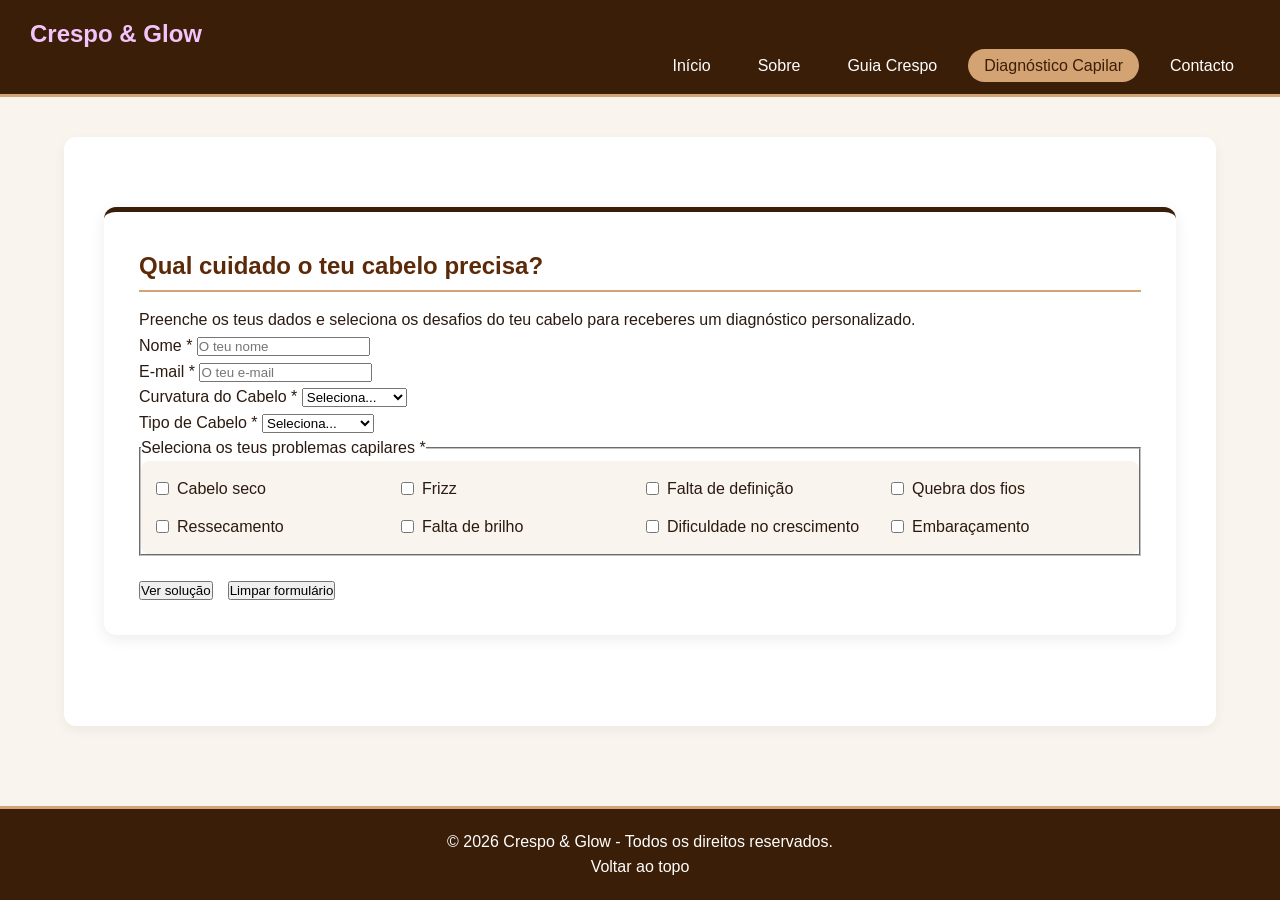
==== diagnostico-capilar.html @ a6e13885 "first commit" ====
<!DOCTYPE html>
<html lang="pt-BR">
<head>
    <meta charset="UTF-8">
    <meta name="viewport" content="width=device-width, initial-scale=1.0">
    <title>Diagnóstico Capilar - Crespo & Glow</title>
    <link rel="stylesheet" href="Style/afro.css">
</head>
<body>

    <header id="topo">
        <h1>Crespo & Glow</h1>
        <nav aria-label="Navegação Principal">
            <ul>
                <li><a href="index.html">Início</a></li>
                <li><a href="sobre_nos.html">Sobre</a></li>
                <li><a href="guia_crespo.html">Guia Crespo</a></li>
                <li><a href="diagnostico-capilar.html" class="ativo">Diagnóstico Capilar</a></li>
                <li><a href="fale_connosco.html">Contacto</a></li>
            </ul>
        </nav>
    </header>

    <main>
        <section id="diagnostico-capilar" class="form-container">
            <h2>Qual cuidado o teu cabelo precisa?</h2>
            <p>Preenche os teus dados e seleciona os desafios do teu cabelo para receberes um diagnóstico personalizado.</p>

            <form id="formCabelo" onsubmit="gerarDiagnostico(event)">
                <div class="form-grupo">
                    <label for="nome">Nome *</label>
                    <input type="text" id="nome" required placeholder="O teu nome">
                </div>

                <div class="form-grupo">
                    <label for="email">E-mail *</label>
                    <input type="email" id="email" required placeholder="O teu e-mail">
                </div>

                <div class="form-grupo-inline">
                    <div>
                        <label for="curvatura">Curvatura do Cabelo *</label>
                        <select id="curvatura" required>
                            <option value="">Seleciona...</option>
                            <option value="4A">4A</option>
                            <option value="4B">4B</option>
                            <option value="4C">4C</option>
                            <option value="4A & 4B">4A & 4B</option>
                            <option value="4B & 4C">4B & 4C</option>
                            <option value="4A & 4B & 4C">4A & 4B & 4C</option>
                        </select>
                    </div>
                    <div>
                        <label for="tipo">Tipo de Cabelo *</label>
                        <select id="tipo" required>
                            <option value="">Seleciona...</option>
                            <option value="Natural">Natural</option>
                            <option value="Com coloração">Com coloração</option>
                            <option value="Com química">Com química</option>
                        </select>
                    </div>
                </div>

                <fieldset class="problemas-container">
                    <legend>Seleciona os teus problemas capilares *</legend>
                    <p class="aviso-checkbox" id="avisoCheckbox" style="display: none; color: red;">Por favor, seleciona pelo menos uma opção.</p>
                    
                    <div class="grid-checkboxes">
                        <label><input type="checkbox" name="problemas" value="seco"> Cabelo seco</label>
                        <label><input type="checkbox" name="problemas" value="frizz"> Frizz</label>
                        <label><input type="checkbox" name="problemas" value="definicao"> Falta de definição</label>
                        <label><input type="checkbox" name="problemas" value="quebra"> Quebra dos fios</label>
                        <label><input type="checkbox" name="problemas" value="ressecamento"> Ressecamento</label>
                        <label><input type="checkbox" name="problemas" value="brilho"> Falta de brilho</label>
                        <label><input type="checkbox" name="problemas" value="crescimento"> Dificuldade no crescimento</label>
                        <label><input type="checkbox" name="problemas" value="embaracamento"> Embaraçamento</label>
                    </div>
                </fieldset>

                <div class="botoes-form">
                    <button type="submit" class="btn-submit">Ver solução</button>
                    <button type="reset" class="btn-reset" onclick="limparResultado()">Limpar formulário</button>
                </div>
            </form>

            <div id="resultadoDiagnostico" class="resultado-box" style="display: none; margin-top: 20px;"></div>
        </section>
    </main>

    <footer style="text-align: center; padding: 20px; margin-top: 40px; background-color: #3b1e08; color: #fff;">
        <p>&copy; 2026 Crespo & Glow - Todos os direitos reservados.</p>
        <p><a href="#topo" style="color: #fff; text-decoration: none;">Voltar ao topo </a></p>
    </footer>

    <script>
        const recomendacoes = {
            seco: "Recomendar uma rotina de hidratação regular, utilizando produtos adequados para cabelos crespos e mantendo uma boa rotina de cuidados.",
            frizz: "Recomendar técnicas de finalização e produtos que ajudem a manter a hidratação e a definição dos fios.",
            definicao: "Recomendar técnicas de finalização, como fitagem, e produtos adequados à curvatura do cabelo.",
            quebra: "Recomendar cuidados mais suaves, evitar manipulação excessiva e manter o cabelo hidratado e protegido.",
            ressecamento: "Recomendar hidratação e nutrição regulares, além de evitar práticas que retirem excessivamente a hidratação dos fios.",
            brilho: "Recomendar uma rotina equilibrada de hidratação e nutrição e cuidados que ajudem a manter os fios saudáveis.",
            crescimento: "Explicar que o crescimento depende de vários fatores e recomendar cuidados para reduzir a quebra e manter o couro cabeludo e os fios bem cuidados.",
            embaracamento: "Recomendar desembaraçar suavemente, de preferência com o cabelo húmido e com um produto que facilite o processo."
        };

        function gerarDiagnostico(event) {
            event.preventDefault();

            const nome = document.getElementById('nome').value;
            const curvatura = document.getElementById('curvatura').value;
            const tipo = document.getElementById('tipo').value;
            const checkboxes = document.querySelectorAll('input[name="problemas"]:checked');
            const avisoCheckbox = document.getElementById('avisoCheckbox');
            const resultadoBox = document.getElementById('resultadoDiagnostico');

            if (checkboxes.length === 0) {
                avisoCheckbox.style.display = 'block';
                return;
            } else {
                avisoCheckbox.style.display = 'none';
            }

            let html = `<h3>Diagnóstico Capilar para ${nome}</h3>`;
            html += `<p><strong>Perfil:</strong> Curvatura ${curvatura} | Tipo: ${tipo}</p><hr style="margin: 15px 0; border-color: #d4a373;">`;
            html += `<h4>Recomendações Personalizadas:</h4>`;

            checkboxes.forEach(cb => {
                const chave = cb.value;
                const textoProblema = cb.parentElement.textContent.trim();
                if (recomendacoes[chave]) {
                    html += `
                        <div style="margin-bottom: 12px; padding-bottom: 8px; border-bottom: 1px dashed #d4a373;">
                            <p><strong>• ${textoProblema}:</strong> ${recomendacoes[chave]}</p>
                        </div>
                    `;
                }
            });

            resultadoBox.innerHTML = html;
            resultadoBox.style.display = 'block';
            resultadoBox.scrollIntoView({ behavior: 'smooth' });
        }

        function limparResultado() {
            const resultadoBox = document.getElementById('resultadoDiagnostico');
            const avisoCheckbox = document.getElementById('avisoCheckbox');
            resultadoBox.style.display = 'none';
            resultadoBox.innerHTML = '';
            avisoCheckbox.style.display = 'none';
        }
    </script>

</body>
</html>
---- Style/afro.css ----
/* ==========================================================================
   1. RESET E TIPOGRAFIA GERAL
   ========================================================================== */
* {
    margin: 0;
    padding: 0;
    box-sizing: border-box;
    font-family: 'Segoe UI', Tahoma, Geneva, Verdana, sans-serif;
}

html {
    scroll-behavior: smooth;
}

body {
    background-color: #faf4ee;
    color: #2b1a10;
    line-height: 1.6;

    /* --- REGRA PARA FIXAR O RODAPÉ SEMPRE NA BASE DO ECRÃ --- */
    display: flex;
    flex-direction: column;
    min-height: 100vh; /* Ocupa 100% da altura visível da janela */
}

/* ==========================================================================
   4. ESTRUTURA E CONTEÚDO PRINCIPAL (MAIN & TÍTULOS)
   ========================================================================== */
main {
    max-width: 1300px;
    width: 90%;
    margin: 40px auto;
    padding: 40px;
    background: #ffffff;
    border-radius: 12px;
    box-shadow: 0 4px 12px rgba(0,0,0,0.05);

    /* --- EXPANDE O CONTEÚDO PRINCIPAL PARA EMPURRAR O FOOTER --- */
    flex: 1; 
}

/* ==========================================================================
   2. CABEÇALHO E MENU DE NAVEGAÇÃO SUPERIOR (FIXO NO TOPO)
   --------------------------------------------------------------------------
   Controla a barra superior. O position: sticky faz o menu acompanhar a rolagem.
   ========================================================================== */
header {
    background-color: #3b1e08;
    padding: 15px 30px;
    display: flex;
    justify-content: space-between;
    align-items: center;
    flex-wrap: wrap;
    border-bottom: 3px solid #d4a373;

    /* --- PROPRIEDADES PARA FIXAR O MENU NO TOPO --- */
    position: sticky; /* Faz o elemento colar quando chega ao topo */
    top: 0;           /* Define que vai colar exatamente na margem superior */
    z-index: 1000;    /* Garante que o menu fique por cima das imagens e vídeos */
}

header h1 {
    color: #f3c4fb;
    font-size: 1.5rem;
}

/* Lista de Links do Menu */
nav ul {
    list-style-type: none;
    display: flex;
    gap: 15px;
}

/* Estilo dos Links individuais do Menu */
nav ul li a {
    color: #ffffff;
    text-decoration: none;
    padding: 8px 16px;
    border-radius: 20px;
    transition: all 0.3s ease;
}

/* Efeito ao passar o rato ou na página ativa */
nav ul li a:hover,
nav ul li a.ativo {
    background-color: #d4a373;
    color: #3b1e08;
}

/* ==========================================================================
   3. SECÇÃO PRINCIPAL (HERO SECTION / BANNER)
   --------------------------------------------------------------------------
   Estilos da área de destaque inicial com o logo e o título.
   ========================================================================== */
.hero-container {
    display: flex;
    align-items: center;
    justify-content: space-between;
    gap: 30px;
    padding: 40px 8%;
}

.hero-logo-lado-esquerdo {
    flex: 1;
    display: flex;
    justify-content: center;
}

.hero-info-lado-direito {
    flex: 1.5;
}

/* Tamanho e proporção do Logotipo no topo */
.logo-grande, 
.hero-logo-lado-esquerdo img {
    max-width: 250px;
    width: 100%;
    height: auto;
    display: block;
    margin: 0 auto;
}

/* Banner de imagem de fundo com texto sobreposto (opcional) */
.hero-banner {
    position: relative;
    width: 100%;
    height: 80vh;
    background-image: url('angela_davis.jpg');
    background-size: cover;
    background-position: center;
    display: flex;
    align-items: center;
    justify-content: flex-start;
}

.hero-overlay {
    background: rgba(59, 30, 8, 0.65);
    padding: 40px;
    margin-left: 50px;
    max-width: 550px;
    border-radius: 12px;
    color: #ffffff;
    border-left: 5px solid #d4a373;
}

.hero-overlay h2 {
    font-size: 2.5rem;
    margin-bottom: 15px;
    line-height: 1.2;
}

.hero-overlay p {
    font-size: 1.1rem;
    margin-bottom: 25px;
}

/* Botões da Hero */
.btn-hero {
    display: inline-block;
    background-color: #d4a373;
    color: #3b1e08;
    padding: 12px 28px;
    border-radius: 30px;
    text-decoration: none;
    font-weight: bold;
    transition: background 0.3s ease;
}

.btn-hero:hover {
    background-color: #f3c4fb;
}

.btn-explorar {
    display: inline-block;
    padding: 12px 28px;
    background-color: #c89668;
    color: #3b1e08;
    text-decoration: none;
    border-radius: 25px;
    border: 1px solid #3b1e08;
    font-weight: bold;
    cursor: pointer;
    transition: background-color 0.3s ease;
}

.btn-explorar:hover {
    background-color: #a87548;
    color: #ffffff;
}

/* ==========================================================================
   4. ESTRUTURA E CONTEÚDO PRINCIPAL (MAIN & TÍTULOS)
   --------------------------------------------------------------------------
   Caixa branca centralizada onde fica o conteúdo das páginas.
   ========================================================================== */
main {
    max-width: 1300px;
    width: 90%;
    margin: 40px auto;
    padding: 40px;
    background: #ffffff;
    border-radius: 12px;
    box-shadow: 0 4px 12px rgba(0,0,0,0.05);
}

section {
    margin-bottom: 30px;
}

/* Estilo padrão para os títulos das secções */
h2 {
    color: #5c2a08;
    border-bottom: 2px solid #d4a373;
    padding-bottom: 5px;
    margin-bottom: 15px;
}

/* Botão principal estilizado (usado nos links do site) */
.btn-afro {
    display: inline-block;
    background-color: #8b3a0e;
    color: white;
    padding: 12px 24px;
    text-decoration: none;
    border-radius: 25px;
    font-weight: bold;
    margin-top: 10px;
    transition: background 0.3s;
}

.btn-afro:hover {
    background-color: #5c2a08;
}

/* ==========================================================================
   5. CARROSSEL DE IMAGENS (GALERIA 4A, 4B, 4C)
   --------------------------------------------------------------------------
   Controlo da barra de rolagem horizontal e cartões de fotos.
   ========================================================================== */
.carrossel-container {
    display: flex;
    gap: 30px;
    overflow-x: auto;
    padding: 10px 5px 20px 5px;
    scroll-snap-type: x mandatory;
    scroll-behavior: smooth;
}

/* Personalização da barra de rolagem horizontal */
.carrossel-container::-webkit-scrollbar {
    height: 8px;
}

.carrossel-container::-webkit-scrollbar-thumb {
    background: #d4a373;
    border-radius: 10px;
}

/* Cartão individual do carrossel */
.carrossel-item {
    flex: 0 0 300px;
    scroll-snap-align: start;
    background-color: #faf4ee;
    border: 1px solid #d4a373;
    border-radius: 10px;
    overflow: hidden;
    box-shadow: 0 4px 8px rgba(0,0,0,0.1);
    transition: transform 0.3s ease;
}

.carrossel-item:hover {
    transform: translateY(-5px);
}

/* Foto dentro do carrossel */
.carrossel-item img {
    width: 100%;
    height: 220px;
    object-fit: cover;
    display: block;
}

.carrossel-item p {
    padding: 12px;
    font-size: 0.9rem;
    text-align: center;
    color: #3b1e08;
}

/* ==========================================================================
   6. MÍDIAS: VÍDEO COMPACTO E DESCRIÇÃO LADO A LADO
   --------------------------------------------------------------------------
   Controla o tamanho reduzido do vídeo e o alinhamento do texto à direita.
   ========================================================================== */
.conteudo-midia {
    display: flex;
    flex-wrap: wrap;        /* Permite que em telemóveis o texto vá para baixo do vídeo */
    align-items: center;
    gap: 25px;
    margin-top: 20px;
}

/* Garante que o título do tutorial fique no topo */
.conteudo-midia > h3 {
    width: 100%;
}

/* LADO ESQUERDO: Dimensões e tamanho do Vídeo */
.video-container {
    flex: 1;
    min-width: 280px;
    max-width: 480px;      /* ALTERA AQUI: Ajusta o tamanho máximo do leitor de vídeo */
}

.video-container video {
    width: 100% !important;
    height: auto !important;
    display: block;
    border-radius: 8px;
    box-shadow: 0 4px 10px rgba(0,0,0,0.1);
}

/* LADO DIREITO: Caixa de texto descritivo do tutorial */
.descricao-video {
    flex: 1.2;
    min-width: 280px;
    background-color: #faf4ee;
    padding: 20px;
    border-radius: 10px;
    border-left: 4px solid #d4a373;
}

.descricao-video h3 {
    color: #5c2a08;
    margin-bottom: 10px;
    font-size: 1.2rem;
}

.descricao-tutorial {
    color: #2b1a10;
    font-size: 0.95rem;
    line-height: 1.6;
}

img, iframe {
    max-width: 100%;
    border-radius: 8px;
}

/* ==========================================================================
   7. TABELAS (GUIA CRESPO)
   --------------------------------------------------------------------------
   Estilização da tabela de curvaturas e tratamentos.
   ========================================================================== */
table {
    width: 100%;
    border-collapse: collapse;
    margin-top: 15px;
}

table, th, td {
    border: 1px solid #e2d4e0;
}

th, td {
    padding: 12px;
    text-align: left;
}

th {
    background-color: #f8eaf4;
    color: #5c2a08;
}

/* ==========================================================================
   8. FORMULÁRIO E DIAGNÓSTICO CAPILAR
   --------------------------------------------------------------------------
   Campos de texto, botões, checkboxes e caixa de resultados.
   ========================================================================== */
.form-container {
    background-color: #ffffff;
    padding: 35px;
    border-radius: 12px;
    box-shadow: 0 4px 15px rgba(0,0,0,0.08);
    margin-top: 30px;
    border-top: 5px solid #3b1e08;
}

.campo-grupo {
    margin-bottom: 20px;
    display: flex;
    flex-direction: column;
}

.campo-grupo label {
    font-weight: bold;
    color: #3b1e08;
    margin-bottom: 8px;
}

.campo-grupo input[type="text"],
.campo-grupo input[type="email"],
.campo-grupo select {
    padding: 12px;
    border: 1px solid #d4a373;
    border-radius: 8px;
    font-size: 1rem;
    outline-color: #8b3a0e;
}

.campo-duplo {
    display: flex;
    gap: 20px;
}

.campo-duplo .campo-grupo {
    flex: 1;
}

/* Grelha para as seleções de opções (Checkboxes) */
.grid-checkboxes {
    display: grid;
    grid-template-columns: repeat(auto-fit, minmax(200px, 1fr));
    gap: 12px;
    background-color: #faf4ee;
    padding: 15px;
    border-radius: 8px;
}

.grid-checkboxes label {
    font-weight: normal;
    cursor: pointer;
    display: flex;
    align-items: center;
    gap: 8px;
}

/* Botões do Formulário */
.botoes-form {
    display: flex;
    gap: 15px;
    margin-top: 25px;
}

.btn-limpar {
    background-color: #e2e2e2;
    color: #333;
    border: none;
    padding: 12px 24px;
    border-radius: 25px;
    font-weight: bold;
    cursor: pointer;
}

.btn-limpar:hover {
    background-color: #ccc;
}

.mensagem-erro {
    color: #d9534f;
    font-weight: bold;
    margin-bottom: 15px;
}

/* Caixa onde aparece a solução gerada pelo Diagnóstico */
.resultado-container {
    margin-top: 30px;
    padding: 25px;
    background-color: #faf4ee;
    border-left: 6px solid #d4a373;
    border-radius: 8px;
}

.card-solucao {
    background: #ffffff;
    padding: 15px;
    margin-top: 12px;
    border-radius: 6px;
    border: 1px solid #d4a373;
}

.card-solucao h4 {
    color: #8b3a0e;
    margin-bottom: 5px;
}


/* ==========================================================================
   9. RODAPÉ (FOOTER E ÁREA ACADÉMICA)
   --------------------------------------------------------------------------
   Mesmas cores do Header: Fundo #3b1e08, Borda #d4a373 e Links #f3c4fb.
   ========================================================================== */
footer {
    text-align: center;
    padding: 30px 15px;
    background-color: #3b1e08; /* Tom castanho escuro do Header */
    color: #ffffff;            /* Texto branco para leitura clara */
    margin-top: 40px;
    border-top: 3px solid #d4a373; /* Borda dourada igual à do Header */
}

/* Caixa com a linha superior (Área Académica) */
.rodape-projeto {
    margin-top: 20px;
    border-top: 1px solid #d4a373; /* Divisória em tom dourado */
    padding-top: 15px;
    font-size: 0.9em;
    color: #ffffff;
}

/* Links do PDF e GitHub (Rosa do título do Header) */
.rodape-projeto a {
    color: #f3c4fb;
    text-decoration: underline;
}

.rodape-projeto a:hover {
    color: #d4a373; /* Efeito hover igual ao menu */
}

/* Link de "Voltar ao topo" */
footer a[href="#topo"] {
    color: #ffffff;
    text-decoration: none;
}

footer a[href="#topo"]:hover {
    color: #f3c4fb;
}
header nav {
    display: flex;
    justify-content: flex-end; /* Empurra os itens para a direita */
    align-items: center;
    width: 100%;
}
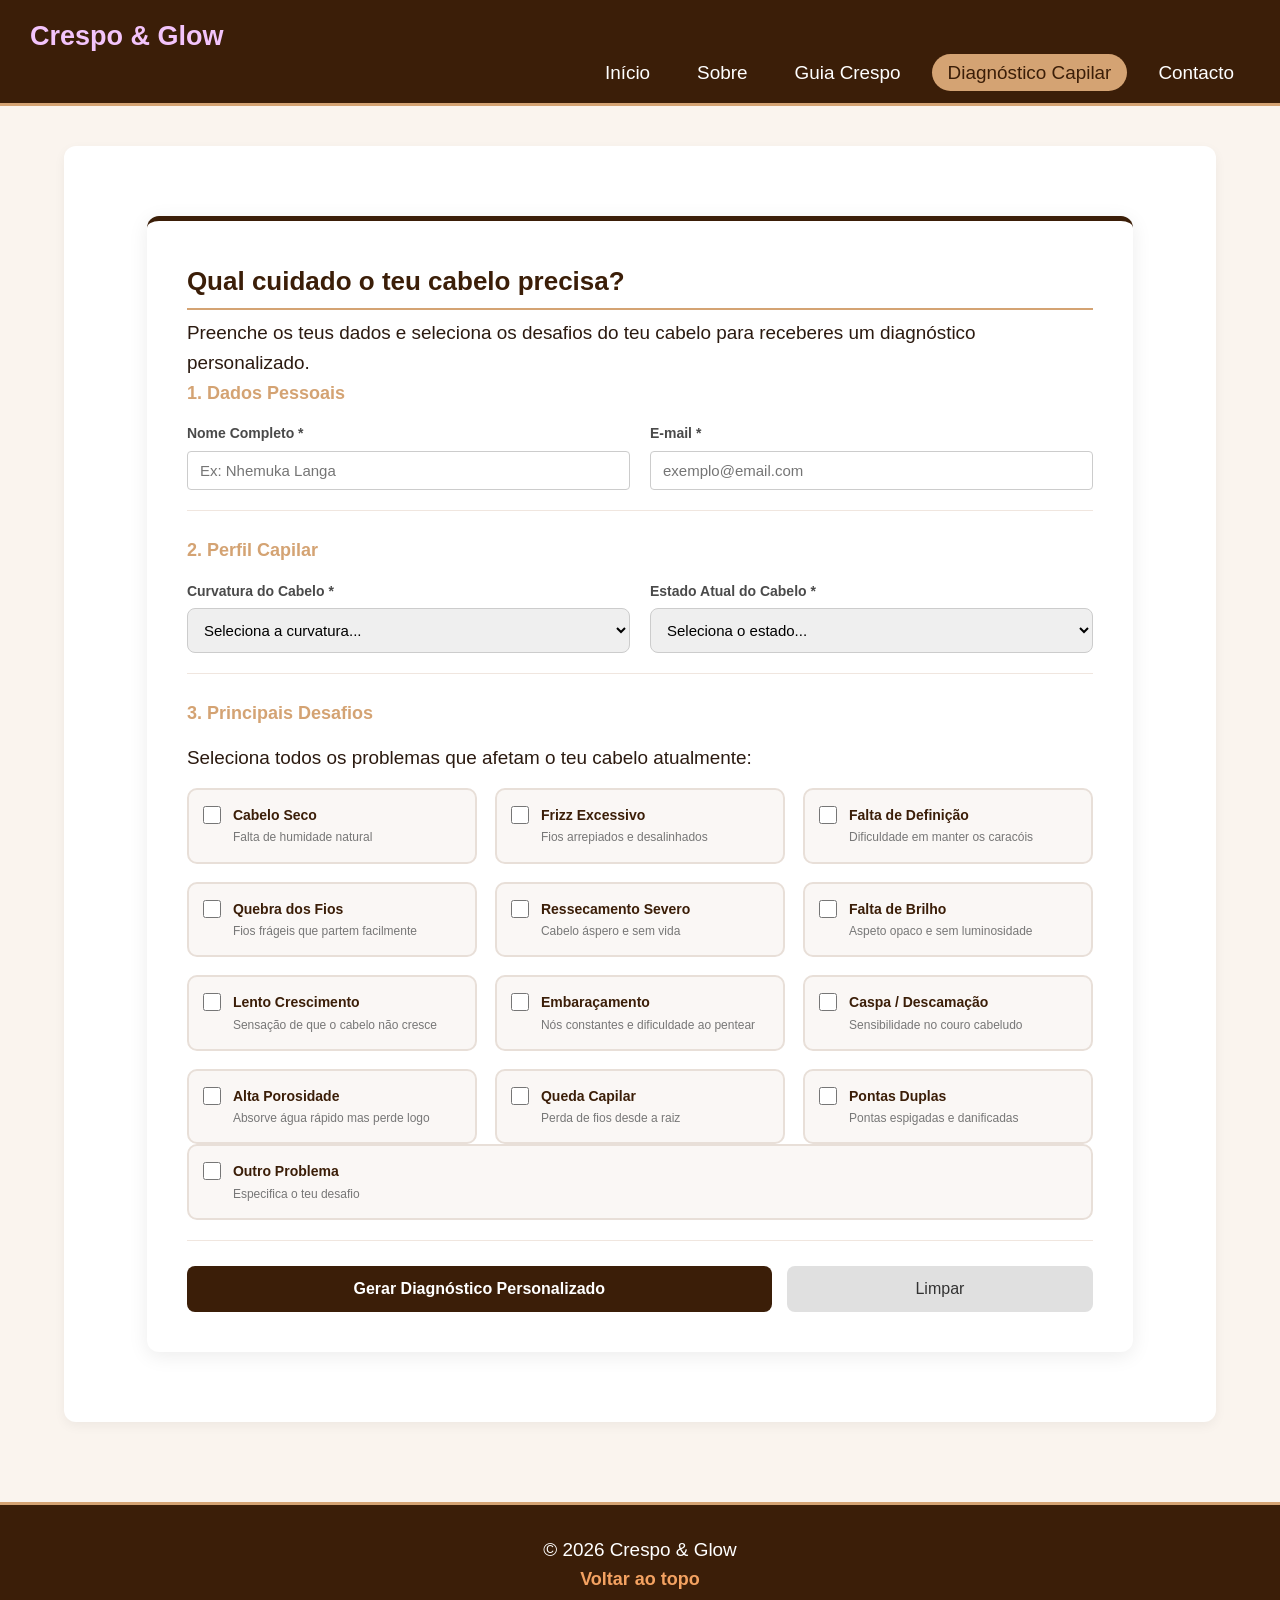
==== commit 39d3a347: "Ajustes para telemovel" ====
--- a/diagnostico-capilar.html
+++ b/diagnostico-capilar.html
@@ -1,155 +1,356 @@
 <!DOCTYPE html>
-<html lang="pt-BR">
+<html lang="en">
 <head>
     <meta charset="UTF-8">
     <meta name="viewport" content="width=device-width, initial-scale=1.0">
-    <title>Diagnóstico Capilar - Crespo & Glow</title>
+    <title>Document</title>
     <link rel="stylesheet" href="Style/afro.css">
 </head>
 <body>
-
     <header id="topo">
-        <h1>Crespo & Glow</h1>
-        <nav aria-label="Navegação Principal">
-            <ul>
-                <li><a href="index.html">Início</a></li>
-                <li><a href="sobre_nos.html">Sobre</a></li>
-                <li><a href="guia_crespo.html">Guia Crespo</a></li>
-                <li><a href="diagnostico-capilar.html" class="ativo">Diagnóstico Capilar</a></li>
-                <li><a href="fale_connosco.html">Contacto</a></li>
-            </ul>
-        </nav>
-    </header>
-
+     <h1>Crespo & Glow</h1>
+    <nav aria-label="Navegação Principal">
+        <ul>
+            <li><a href="index.html">Início</a></li>
+            <li><a href="sobre_nos.html">Sobre</a></li>
+            <li><a href="guia_crespo.html">Guia Crespo</a></li>
+            <!-- LINK ADICIONADO AQUI -->
+            <li><a href="#diagnostico-capilar.html" class="ativo">Diagnóstico Capilar</a></li>
+            <li><a href="fale_connosco.html">Contacto</a></li>
+        </ul>
+    </nav>
+</header>
     <main>
-        <section id="diagnostico-capilar" class="form-container">
-            <h2>Qual cuidado o teu cabelo precisa?</h2>
-            <p>Preenche os teus dados e seleciona os desafios do teu cabelo para receberes um diagnóstico personalizado.</p>
-
-            <form id="formCabelo" onsubmit="gerarDiagnostico(event)">
-                <div class="form-grupo">
-                    <label for="nome">Nome *</label>
-                    <input type="text" id="nome" required placeholder="O teu nome">
-                </div>
-
-                <div class="form-grupo">
-                    <label for="email">E-mail *</label>
-                    <input type="email" id="email" required placeholder="O teu e-mail">
-                </div>
-
-                <div class="form-grupo-inline">
-                    <div>
-                        <label for="curvatura">Curvatura do Cabelo *</label>
-                        <select id="curvatura" required>
-                            <option value="">Seleciona...</option>
-                            <option value="4A">4A</option>
-                            <option value="4B">4B</option>
-                            <option value="4C">4C</option>
-                            <option value="4A & 4B">4A & 4B</option>
-                            <option value="4B & 4C">4B & 4C</option>
-                            <option value="4A & 4B & 4C">4A & 4B & 4C</option>
-                        </select>
-                    </div>
-                    <div>
-                        <label for="tipo">Tipo de Cabelo *</label>
-                        <select id="tipo" required>
-                            <option value="">Seleciona...</option>
-                            <option value="Natural">Natural</option>
-                            <option value="Com coloração">Com coloração</option>
-                            <option value="Com química">Com química</option>
-                        </select>
-                    </div>
-                </div>
-
-                <fieldset class="problemas-container">
-                    <legend>Seleciona os teus problemas capilares *</legend>
-                    <p class="aviso-checkbox" id="avisoCheckbox" style="display: none; color: red;">Por favor, seleciona pelo menos uma opção.</p>
-                    
-                    <div class="grid-checkboxes">
-                        <label><input type="checkbox" name="problemas" value="seco"> Cabelo seco</label>
-                        <label><input type="checkbox" name="problemas" value="frizz"> Frizz</label>
-                        <label><input type="checkbox" name="problemas" value="definicao"> Falta de definição</label>
-                        <label><input type="checkbox" name="problemas" value="quebra"> Quebra dos fios</label>
-                        <label><input type="checkbox" name="problemas" value="ressecamento"> Ressecamento</label>
-                        <label><input type="checkbox" name="problemas" value="brilho"> Falta de brilho</label>
-                        <label><input type="checkbox" name="problemas" value="crescimento"> Dificuldade no crescimento</label>
-                        <label><input type="checkbox" name="problemas" value="embaracamento"> Embaraçamento</label>
-                    </div>
-                </fieldset>
-
-                <div class="botoes-form">
-                    <button type="submit" class="btn-submit">Ver solução</button>
-                    <button type="reset" class="btn-reset" onclick="limparResultado()">Limpar formulário</button>
-                </div>
-            </form>
-
-            <div id="resultadoDiagnostico" class="resultado-box" style="display: none; margin-top: 20px;"></div>
-        </section>
-    </main>
-
-    <footer style="text-align: center; padding: 20px; margin-top: 40px; background-color: #3b1e08; color: #fff;">
-        <p>&copy; 2026 Crespo & Glow - Todos os direitos reservados.</p>
-        <p><a href="#topo" style="color: #fff; text-decoration: none;">Voltar ao topo </a></p>
-    </footer>
-
-    <script>
-        const recomendacoes = {
-            seco: "Recomendar uma rotina de hidratação regular, utilizando produtos adequados para cabelos crespos e mantendo uma boa rotina de cuidados.",
-            frizz: "Recomendar técnicas de finalização e produtos que ajudem a manter a hidratação e a definição dos fios.",
-            definicao: "Recomendar técnicas de finalização, como fitagem, e produtos adequados à curvatura do cabelo.",
-            quebra: "Recomendar cuidados mais suaves, evitar manipulação excessiva e manter o cabelo hidratado e protegido.",
-            ressecamento: "Recomendar hidratação e nutrição regulares, além de evitar práticas que retirem excessivamente a hidratação dos fios.",
-            brilho: "Recomendar uma rotina equilibrada de hidratação e nutrição e cuidados que ajudem a manter os fios saudáveis.",
-            crescimento: "Explicar que o crescimento depende de vários fatores e recomendar cuidados para reduzir a quebra e manter o couro cabeludo e os fios bem cuidados.",
-            embaracamento: "Recomendar desembaraçar suavemente, de preferência com o cabelo húmido e com um produto que facilite o processo."
-        };
-
-        function gerarDiagnostico(event) {
-            event.preventDefault();
-
-            const nome = document.getElementById('nome').value;
-            const curvatura = document.getElementById('curvatura').value;
-            const tipo = document.getElementById('tipo').value;
-            const checkboxes = document.querySelectorAll('input[name="problemas"]:checked');
-            const avisoCheckbox = document.getElementById('avisoCheckbox');
-            const resultadoBox = document.getElementById('resultadoDiagnostico');
-
-            if (checkboxes.length === 0) {
-                avisoCheckbox.style.display = 'block';
-                return;
-            } else {
-                avisoCheckbox.style.display = 'none';
-            }
-
-            let html = `<h3>Diagnóstico Capilar para ${nome}</h3>`;
-            html += `<p><strong>Perfil:</strong> Curvatura ${curvatura} | Tipo: ${tipo}</p><hr style="margin: 15px 0; border-color: #d4a373;">`;
-            html += `<h4>Recomendações Personalizadas:</h4>`;
-
-            checkboxes.forEach(cb => {
-                const chave = cb.value;
-                const textoProblema = cb.parentElement.textContent.trim();
-                if (recomendacoes[chave]) {
-                    html += `
-                        <div style="margin-bottom: 12px; padding-bottom: 8px; border-bottom: 1px dashed #d4a373;">
-                            <p><strong>• ${textoProblema}:</strong> ${recomendacoes[chave]}</p>
-                        </div>
-                    `;
-                }
-            });
-
-            resultadoBox.innerHTML = html;
-            resultadoBox.style.display = 'block';
-            resultadoBox.scrollIntoView({ behavior: 'smooth' });
-        }
-
-        function limparResultado() {
-            const resultadoBox = document.getElementById('resultadoDiagnostico');
-            const avisoCheckbox = document.getElementById('avisoCheckbox');
-            resultadoBox.style.display = 'none';
-            resultadoBox.innerHTML = '';
-            avisoCheckbox.style.display = 'none';
-        }
-    </script>
-
+  <section id="diagnostico-capilar" class="form-container">
+    <div class="form-header">
+      <h2>Qual cuidado o teu cabelo precisa?</h2>
+      <p>Preenche os teus dados e seleciona os desafios do teu cabelo para receberes um diagnóstico personalizado.</p>
+    </div>
+
+    <form id="formCabelo" onsubmit="gerarDiagnostico(event)">
+      
+      <!-- SEÇÃO 1: DADOS PESSOAIS -->
+      <div class="form-secao">
+        <h3 class="secao-titulo">1. Dados Pessoais</h3>
+        <div class="grid-campos-2">
+          <div class="form-grupo">
+            <label for="nome">Nome Completo *</label>
+            <input type="text" id="nome" required placeholder="Ex: Nhemuka Langa">
+          </div>
+
+          <div class="form-grupo">
+            <label for="email">E-mail *</label>
+            <input type="email" id="email" required placeholder="exemplo@email.com">
+          </div>
+        </div>
+      </div>
+
+      <!-- SEÇÃO 2: PERFIL CAPILAR -->
+      <div class="form-secao">
+        <h3 class="secao-titulo">2. Perfil Capilar</h3>
+        <div class="grid-campos-2">
+          <div class="form-grupo">
+            <label for="curvatura">Curvatura do Cabelo *</label>
+            <select id="curvatura" required>
+              <option value="">Seleciona a curvatura...</option>
+              <option value="4A">4A - Crespo Ondulado</option>
+              <option value="4B">4B - Crespo em Z</option>
+              <option value="4C">4C - Crespo Muito Encaracolado</option>
+              <option value="4A & 4B">Mistura 4A & 4B</option>
+              <option value="4B & 4C">Mistura 4B & 4C</option>
+              <option value="4A & 4B & 4C">Múltiplas Curvaturas (4A, 4B, 4C)</option>
+            </select>
+          </div>
+
+          <div class="form-grupo">
+            <label for="tipo">Estado Atual do Cabelo *</label>
+            <select id="tipo" required>
+              <option value="">Seleciona o estado...</option>
+              <option value="Natural">Natural (Sem Química)</option>
+              <option value="Com coloração">Com Coloração / Descoloração</option>
+              <option value="Com química">Com Química / Alisamento</option>
+              <option value="Em transição">Em Transição Capilar</option>
+              <option value="Com tranças/Proteção">Com Tranças / Penteado Protetor</option>
+            </select>
+          </div>
+        </div>
+      </div>
+
+      <!-- SEÇÃO 3: DIAGNÓSTICO E DESAFIOS -->
+      <div class="form-secao">
+        <h3 class="secao-titulo">3. Principais Desafios</h3>
+        <p class="instrucao-selecao">Seleciona todos os problemas que afetam o teu cabelo atualmente:</p>
+        
+        <p class="aviso-checkbox" id="avisoCheckbox" style="display: none;">Por favor, seleciona pelo menos uma opção para gerar o diagnóstico.</p>
+
+        <div class="grid-checkboxes-cards">
+          <label class="checkbox-card">
+            <input type="checkbox" name="problemas" value="seco">
+            <span class="card-content">
+              <strong>Cabelo Seco</strong>
+              <small>Falta de humidade natural</small>
+            </span>
+          </label>
+
+          <label class="checkbox-card">
+            <input type="checkbox" name="problemas" value="frizz">
+            <span class="card-content">
+              <strong>Frizz Excessivo</strong>
+              <small>Fios arrepiados e desalinhados</small>
+            </span>
+          </label>
+
+          <label class="checkbox-card">
+            <input type="checkbox" name="problemas" value="definicao">
+            <span class="card-content">
+              <strong>Falta de Definição</strong>
+              <small>Dificuldade em manter os caracóis</small>
+            </span>
+          </label>
+
+          <label class="checkbox-card">
+            <input type="checkbox" name="problemas" value="quebra">
+            <span class="card-content">
+              <strong>Quebra dos Fios</strong>
+              <small>Fios frágeis que partem facilmente</small>
+            </span>
+          </label>
+
+          <label class="checkbox-card">
+            <input type="checkbox" name="problemas" value="ressecamento">
+            <span class="card-content">
+              <strong>Ressecamento Severo</strong>
+              <small>Cabelo áspero e sem vida</small>
+            </span>
+          </label>
+
+          <label class="checkbox-card">
+            <input type="checkbox" name="problemas" value="brilho">
+            <span class="card-content">
+              <strong>Falta de Brilho</strong>
+              <small>Aspeto opaco e sem luminosidade</small>
+            </span>
+          </label>
+
+          <label class="checkbox-card">
+            <input type="checkbox" name="problemas" value="crescimento">
+            <span class="card-content">
+              <strong>Lento Crescimento</strong>
+              <small>Sensação de que o cabelo não cresce</small>
+            </span>
+          </label>
+
+          <label class="checkbox-card">
+            <input type="checkbox" name="problemas" value="embaracamento">
+            <span class="card-content">
+              <strong>Embaraçamento</strong>
+              <small>Nós constantes e dificuldade ao pentear</small>
+            </span>
+          </label>
+
+          <label class="checkbox-card">
+            <input type="checkbox" name="problemas" value="caspa">
+            <span class="card-content">
+              <strong>Caspa / Descamação</strong>
+              <small>Sensibilidade no couro cabeludo</small>
+            </span>
+          </label>
+
+          <label class="checkbox-card">
+            <input type="checkbox" name="problemas" value="porosidade">
+            <span class="card-content">
+              <strong>Alta Porosidade</strong>
+              <small>Absorve água rápido mas perde logo</small>
+            </span>
+          </label>
+
+          <label class="checkbox-card">
+            <input type="checkbox" name="problemas" value="queda">
+            <span class="card-content">
+              <strong>Queda Capilar</strong>
+              <small>Perda de fios desde a raiz</small>
+            </span>
+          </label>
+
+          <label class="checkbox-card">
+            <input type="checkbox" name="problemas" value="pontas">
+            <span class="card-content">
+              <strong>Pontas Duplas</strong>
+              <small>Pontas espigadas e danificadas</small>
+            </span>
+          </label>
+
+        </div>
+        <!-- NOVO CARD: OUTRO PROBLEMA -->
+          <label class="checkbox-card">
+            <input type="checkbox" name="problemas" value="outro" id="chkOutro" onchange="toggleOutroInput()">
+            <span class="card-content">
+              <strong>Outro Problema</strong>
+              <small>Especifica o teu desafio</small>
+            </span>
+          </label>
+        </div> <!-- FECHO DA grid-checkboxes-cards -->
+
+        <!-- CAMPO DE TEXTO ESCONDIDO QUE APARECE QUANDO SELECIONADO -->
+        <div id="boxOutroTexto" style="display: none; margin-top: 15px;">
+          <label for="outroProblemaTexto" style="font-weight: bold; font-size: 14px; color: #3b1e08;">
+            Descreve o teu problema capilar:
+          </label>
+          <input type="text" id="outroProblemaTexto" placeholder="Outro..." style="width: 100%; padding: 12px; margin-top: 5px; border: 1.5px solid #d4a373; border-radius: 8px; box-sizing: border-box;">
+        </div>
+      </div> <!-- FECHO DA form-secao (SEÇÃO 3) -->
+      </div>
+
+      <!-- BOTÕES -->
+      <div class="botoes-form">
+        <button type="submit" class="btn-submit">Gerar Diagnóstico Personalizado</button>
+        <button type="reset" class="btn-reset" onclick="limparResultado()">Limpar</button>
+      </div>
+    </form>
+
+    <div id="resultadoDiagnostico" class="resultado-box" style="display: none;"></div>
+  </section>
+</main>
+
+<script>
+  const recomendacoes = {
+    seco: "Recomendar uma rotina de hidratação regular, utilizando produtos adequados para cabelos crespos e mantendo uma boa rotina de cuidados.",
+    frizz: "Recomendar técnicas de finalização e produtos que ajudem a manter a hidratação e a definição dos fios.",
+    definicao: "Recomendar técnicas de finalização, como fitagem, e produtos adequados à curvatura do cabelo.",
+    quebra: "Recomendar cuidados mais suaves, evitar manipulação excessiva e manter o cabelo hidratado e protegido.",
+    ressecamento: "Recomendar hidratação e nutrição regulares, além de evitar práticas que retirem excessivamente a hidratação dos fios.",
+    brilho: "Recomendar uma rotina equilibrada de hidratação e nutrição e cuidados que ajudem a manter os fios saudáveis.",
+    crescimento: "Explicar que o crescimento depende de vários fatores e recomendar cuidados para reduzir a quebra e manter o couro cabeludo e os fios bem cuidados.",
+    embaracamento: "Recomendar desembaraçar suavemente, de preferência com o cabelo húmido e com um produto que facilite o processo.",
+    /* RECOMENDAÇÕES PARA AS NOVAS OPÇÕES */
+    caspa: "Recomendar o uso de champôs esfoliantes suaves ou anticaspa sem sulfatos agressivos e manter a higienização do couro cabeludo em dia.",
+    porosidade: "Recomendar tratamentos de reconstrução capilar ricos em queratina e selamento de cutículas com óleos vegetais.",
+    queda: "Recomendar massagens estimulantes no couro cabeludo com óleos naturais e consulta com um especialista caso a queda persista.",
+    pontas: "Recomendar o reparador de pontas diário e um corte terapêutico para eliminar as pontas duplas sem retirar comprimento."
+  };
+
+  function gerarDiagnostico(event) {
+    event.preventDefault();
+
+    const nome = document.getElementById('nome').value;
+    const curvatura = document.getElementById('curvatura').value;
+    const tipo = document.getElementById('tipo').value;
+    const checkboxes = document.querySelectorAll('input[name="problemas"]:checked');
+    const avisoCheckbox = document.getElementById('avisoCheckbox');
+    const resultadoBox = document.getElementById('resultadoDiagnostico');
+
+    if (checkboxes.length === 0) {
+      avisoCheckbox.style.display = 'block';
+      return;
+    } else {
+      avisoCheckbox.style.display = 'none';
+    }
+
+    let html = `<h3>Diagnóstico Capilar para ${nome}</h3>`;
+    html += `<p><strong>Perfil:</strong> Curvatura ${curvatura} | Tipo: ${tipo}</p><hr style="margin: 15px 0; border-color: #d4a373;">`;
+    html += `<h4>Recomendações Personalizadas:</h4>`;
+
+    checkboxes.forEach(cb => {
+      const chave = cb.value;
+      const textoProblema = cb.parentElement.textContent.trim();
+      if (recomendacoes[chave]) {
+        html += `
+          <div style="margin-bottom: 12px; padding-bottom: 8px; border-bottom: 1px dashed #d4a373;">
+            <p><strong>• ${textoProblema}:</strong> ${recomendacoes[chave]}</p>
+          </div>
+        `;
+      }
+    });
+
+    resultadoBox.innerHTML = html;
+    resultadoBox.style.display = 'block';
+    resultadoBox.scrollIntoView({ behavior: 'smooth' });
+  }
+
+  function limparResultado() {
+    const resultadoBox = document.getElementById('resultadoDiagnostico');
+    const avisoCheckbox = document.getElementById('avisoCheckbox');
+    resultadoBox.style.display = 'none';
+    resultadoBox.innerHTML = '';
+    avisoCheckbox.style.display = 'none';
+  }
+  // Função para mostrar/esconder o campo de texto ao marcar "Outro"
+function toggleOutroInput() {
+  const chkOutro = document.getElementById('chkOutro');
+  const boxOutroTexto = document.getElementById('boxOutroTexto');
+  
+  if (chkOutro.checked) {
+    boxOutroTexto.style.display = 'block';
+  } else {
+    boxOutroTexto.style.display = 'none';
+    document.getElementById('outroProblemaTexto').value = '';
+  }
+}
+
+// Função de geração do Diagnóstico atualizada
+function gerarDiagnostico(event) {
+  event.preventDefault();
+
+  const nome = document.getElementById('nome').value;
+  const curvatura = document.getElementById('curvatura').value;
+  const tipo = document.getElementById('tipo').value;
+  const checkboxes = document.querySelectorAll('input[name="problemas"]:checked');
+  const avisoCheckbox = document.getElementById('avisoCheckbox');
+  const resultadoBox = document.getElementById('resultadoDiagnostico');
+
+  if (checkboxes.length === 0) {
+    avisoCheckbox.style.display = 'block';
+    return;
+  } else {
+    avisoCheckbox.style.display = 'none';
+  }
+
+  let html = `<h3>Diagnóstico Capilar para ${nome}</h3>`;
+  html += `<p><strong>Perfil:</strong> Curvatura ${curvatura} | Tipo: ${tipo}</p><hr style="margin: 15px 0; border-color: #d4a373;">`;
+  html += `<h4>Recomendações Personalizadas:</h4>`;
+
+  checkboxes.forEach(cb => {
+    const chave = cb.value;
+
+    if (chave === 'outro') {
+      const textoDigitado = document.getElementById('outroProblemaTexto').value.trim();
+      const nomeDoProblema = textoDigitado !== "" ? textoDigitado : "Outro problema especificado";
+      
+      html += `
+        <div style="margin-bottom: 12px; padding-bottom: 8px; border-bottom: 1px dashed #d4a373;">
+          <p><strong>• ${nomeDoProblema}:</strong> Recomendar uma avaliação detalhada e adaptação dos produtos conforme a resposta do teu fios e couro cabeludo.</p>
+        </div>
+      `;
+    } else if (recomendacoes[chave]) {
+      const textoProblema = cb.parentElement.querySelector('strong').textContent.trim();
+      html += `
+        <div style="margin-bottom: 12px; padding-bottom: 8px; border-bottom: 1px dashed #d4a373;">
+          <p><strong>• ${textoProblema}:</strong> ${recomendacoes[chave]}</p>
+        </div>
+      `;
+    }
+  });
+
+  resultadoBox.innerHTML = html;
+  resultadoBox.style.display = 'block';
+  resultadoBox.scrollIntoView({ behavior: 'smooth' });
+}
+
+// Ajuste na função de limpar
+function limparResultado() {
+  const resultadoBox = document.getElementById('resultadoDiagnostico');
+  const avisoCheckbox = document.getElementById('avisoCheckbox');
+  const boxOutroTexto = document.getElementById('boxOutroTexto');
+  
+  resultadoBox.style.display = 'none';
+  resultadoBox.innerHTML = '';
+  if (avisoCheckbox) avisoCheckbox.style.display = 'none';
+  if (boxOutroTexto) boxOutroTexto.style.display = 'none';
+}
+</script>
+<footer>
+        <p>&copy; 2026 Crespo & Glow</p>
+        <a href="#topo">Voltar ao topo </a>
+    </footer> 
 </body>
 </html>
--- a/Style/afro.css
+++ b/Style/afro.css
@@ -532,4 +532,502 @@
     justify-content: flex-end; /* Empurra os itens para a direita */
     align-items: center;
     width: 100%;
+}
+/* ===================================================
+   RESPONSIVIDADE (Ajustes para Telemóvel)
+   =================================================== */
+
+@media (max-width: 768px) {
+    /* 1. Reorganização do Cabeçalho e Menu */
+    header {
+        flex-direction: column;
+        text-align: center;
+        padding: 10px;
+    }
+
+    nav ul {
+        flex-direction: column;
+        gap: 8px;
+        padding: 0;
+        width: 100%;
+    }
+
+    nav ul li a {
+        display: block;
+        padding: 10px;
+        width: 100%;
+    }
+
+    /* 2. Contentor Principal Ajustável */
+    .container, main {
+        width: 92% !important;
+        margin: 10px auto !important;
+        padding: 15px !important;
+    }
+
+    /* 3. Imagens, Vídeos e Áudio Flexíveis */
+    img, video, audio {
+        max-width: 100% !important;
+        height: auto !important;
+    }
+
+    /* 4. Galeria em Coluna Única */
+    .galeria, .grid {
+        display: flex !important;
+        flex-direction: column !important;
+        gap: 15px !important;
+    }
+
+    /* 5. Tabela de Curvaturas com Rolagem Lateral */
+    table {
+        display: block;
+        overflow-x: auto;
+        white-space: nowrap;
+        width: 100%;
+    }
+
+    /* 6. Formulário de Diagnóstico Capilar */
+    form {
+        width: 100% !important;
+    }
+
+    .checkbox-group, fieldset {
+        display: flex;
+        flex-direction: column;
+        gap: 8px;
+    }
+}
+/* Estilização do link de Download do PDF no rodapé */
+footer a[href$=".pdf"],
+footer a {
+    color: #f4a261 !important; /* Laranja/dourado bem visível sobre o fundo escuro */
+    font-weight: bold;
+    text-decoration: underline;
+    transition: color 0.3s ease;
+}
+
+/* Efeito ao passar o rato (Hover) */
+footer a[href$=".pdf"]:hover,
+footer a:hover {
+    color: #ffffff !important; /* Fica branco brilhante ao passar o rato */
+}
+/* Tamanho aumentado dos inputs e combo boxes */
+.form-grupo input[type="text"],
+.form-grupo input[type="email"],
+.form-grupo-inline select {
+  width: 100%;
+  padding: 10px 12px; /* Caixa mais alta e confortável */
+  font-size: 15px;
+  border: 1px solid #ccc;
+  border-radius: 4px;
+  box-sizing: border-box;
+}
+
+/* Ajuste dos seletores lado a lado */
+.form-grupo-inline {
+  display: flex;
+  gap: 20px;
+  margin-bottom: 15px;
+}
+
+.form-grupo-inline > div {
+  flex: 1;
+}
+
+/* Grelha perfeitamente alinhada para as checkboxes */
+.grid-checkboxes {
+  display: grid;
+  grid-template-columns: repeat(3, 1fr); /* 3 colunas iguais */
+  gap: 12px 15px;
+  margin-top: 10px;
+}
+
+.grid-checkboxes label {
+  display: flex;
+  align-items: center;
+  gap: 8px;
+  font-size: 14px;
+  cursor: pointer;
+}
+
+/* Aumentar o tamanho do quadradinho da checkbox */
+.grid-checkboxes input[type="checkbox"] {
+  width: 16px;
+  height: 16px;
+  cursor: pointer;
+}
+
+/* Responsividade para telemóveis */
+@media (max-width: 768px) {
+  .form-grupo-inline {
+    flex-direction: column;
+  }
+  .grid-checkboxes {
+    grid-template-columns: repeat(1, 1fr); /* 1 coluna no telemóvel */
+  }
+}
+/* Container do Formulário */
+.form-container {
+  max-width: 900px;
+  margin: 30px auto;
+  padding: 30px;
+  background: #ffffff;
+  border-radius: 12px;
+  box-shadow: 0 4px 20px rgba(0, 0, 0, 0.08);
+}
+
+.form-header h2 {
+  color: #3b1e08;
+  font-size: 26px;
+  margin-bottom: 8px;
+}
+
+.form-secao {
+  margin-bottom: 25px;
+  padding-bottom: 20px;
+  border-bottom: 1px solid #f0e6df;
+}
+
+.secao-titulo {
+  font-size: 18px;
+  color: #d4a373;
+  margin-bottom: 15px;
+}
+
+/* Grids de Inputs */
+.grid-campos-2 {
+  display: grid;
+  grid-template-columns: 1fr 1fr;
+  gap: 20px;
+}
+
+.form-grupo {
+  display: flex;
+  flex-direction: column;
+  gap: 6px;
+}
+
+.form-grupo label {
+  font-weight: bold;
+  font-size: 14px;
+  color: #4a4a4a;
+}
+
+.form-grupo input,
+.form-grupo select {
+  padding: 12px;
+  font-size: 15px;
+  border: 1.5px solid #ccc;
+  border-radius: 8px;
+  transition: all 0.3s ease;
+}
+
+.form-grupo input:focus,
+.form-grupo select:focus {
+  border-color: #d4a373;
+  outline: none;
+  box-shadow: 0 0 0 3px rgba(212, 163, 115, 0.2);
+}
+
+/* Cards Interativos para as Checkboxes */
+.grid-checkboxes-cards {
+  display: grid;
+  grid-template-columns: repeat(auto-fill, minmax(250px, 1fr));
+  gap: 15px;
+  margin-top: 15px;
+}
+
+.checkbox-card {
+  display: flex;
+  align-items: flex-start;
+  gap: 12px;
+  padding: 14px;
+  background: #faf7f5;
+  border: 2px solid #e8dfd8;
+  border-radius: 10px;
+  cursor: pointer;
+  transition: all 0.2s ease;
+}
+
+.checkbox-card:hover {
+  border-color: #d4a373;
+  background: #fdfaf7;
+}
+
+/* Estilo do Card quando selecionado */
+.checkbox-card:has(input:checked) {
+  border-color: #d4a373;
+  background: #fff8f0;
+  box-shadow: 0 2px 8px rgba(212, 163, 115, 0.25);
+}
+
+.checkbox-card input[type="checkbox"] {
+  width: 18px;
+  height: 18px;
+  margin-top: 2px;
+  accent-color: #d4a373;
+}
+
+.card-content {
+  display: flex;
+  flex-direction: column;
+}
+
+.card-content strong {
+  font-size: 14px;
+  color: #3b1e08;
+}
+
+.card-content small {
+  font-size: 12px;
+  color: #777;
+  margin-top: 2px;
+}
+
+/* Aviso de validação */
+.aviso-checkbox {
+  background: #ffe6e6;
+  color: #cc0000;
+  padding: 10px;
+  border-radius: 6px;
+  font-size: 14px;
+  margin-bottom: 10px;
+}
+
+/* Botões */
+.botoes-form {
+  display: flex;
+  gap: 15px;
+  margin-top: 20px;
+}
+
+.btn-submit {
+  flex: 2;
+  padding: 14px;
+  background: #3b1e08;
+  color: #fff;
+  border: none;
+  border-radius: 8px;
+  font-size: 16px;
+  font-weight: bold;
+  cursor: pointer;
+  transition: background 0.3s;
+}
+
+.btn-submit:hover {
+  background: #5a2e0c;
+}
+
+.btn-reset {
+  flex: 1;
+  padding: 14px;
+  background: #e0e0e0;
+  color: #333;
+  border: none;
+  border-radius: 8px;
+  font-size: 16px;
+  cursor: pointer;
+}
+
+.btn-reset:hover {
+  background: #ccc;
+}
+
+/* Responsividade */
+@media (max-width: 768px) {
+  .grid-campos-2 {
+    grid-template-columns: 1fr;
+  }
+  .grid-checkboxes-cards {
+    grid-template-columns: 1fr;
+  }
+}
+/* 1. Alarga o container branco de fundo */
+.form-container, 
+#diagnostico-capilar {
+  max-width: 1100px !important; /* Aumenta a largura total */
+  width: 92%;                   /* Ocupa 92% da tela em monitores maiores */
+  margin: 30px auto;
+  padding: 40px;
+}
+
+/* 2. Ajusta as colunas dos cards para aproveitarem a nova largura */
+.grid-checkboxes-cards {
+  display: grid;
+  grid-template-columns: repeat(auto-fill, minmax(280px, 1fr)) !important;
+  gap: 18px;
+}
+/* Aumento global do tamanho de fonte e espaçamento */
+html {
+  font-size: 18px; /* Aumenta o tamanho base (o padrão dos navegadores é 16px) */
+}
+
+body {
+  font-size: 1rem;
+  line-height: 1.6;
+}
+
+/* Ajustes nos Títulos */
+h1 { font-size: 2.4rem; }
+h2 { font-size: 2rem; }
+h3 { font-size: 1.5rem; }
+p, li, label, input, select {
+  font-size: 1.05rem; /* Leitura mais clara e visível */
+}
+/* Aumento global de fonte */
+html {
+  font-size: 18px;
+}
+
+.carrossel-container {
+  display: flex;
+  gap: 20px;
+  overflow-x: auto;
+  padding: 20px 10px;
+}
+
+/* Estrutura do Card com rotação 3D */
+.card-flip {
+  min-width: 280px;
+  height: 350px;
+  perspective: 1000px;
+  background: transparent;
+}
+
+.card-inner {
+  position: relative;
+  width: 100%;
+  height: 100%;
+  text-align: center;
+  transition: transform 0.6s;
+  transform-style: preserve-3d;
+  border-radius: 12px;
+  box-shadow: 0 4px 12px rgba(0, 0, 0, 0.15);
+}
+
+/* Roda o cartão ao passar o rato (hover) */
+.card-flip:hover .card-inner {
+  transform: rotateY(180deg);
+}
+
+.card-front, .card-back {
+  position: absolute;
+  width: 100%;
+  height: 100%;
+  -webkit-backface-visibility: hidden;
+  backface-visibility: hidden;
+  border-radius: 12px;
+  overflow: hidden;
+}
+
+/* Frente do Cartão (Imagem + Nome) */
+.card-front {
+  background-color: #fff;
+}
+
+.card-front img {
+  width: 100%;
+  height: 82%;
+  object-fit: cover;
+}
+
+.card-front-title {
+  height: 18%;
+  display: flex;
+  align-items: center;
+  justify-content: center;
+  font-weight: bold;
+  color: #3b1e08;
+  font-size: 1.05rem;
+}
+
+/* Verso do Cartão (Aparece ao passar o rato) */
+.card-back {
+  background-color: #3b1e08;
+  color: #ffffff;
+  transform: rotateY(180deg);
+  display: flex;
+  flex-direction: column;
+  justify-content: center;
+  padding: 20px;
+  box-sizing: border-box;
+}
+
+.card-back h3 {
+  color: #d4a373;
+  margin-bottom: 12px;
+  font-size: 1.2rem;
+}
+
+.card-back p {
+  font-size: 1rem;
+  line-height: 1.5;
+}
+/* 1. Garante que o container do card e o verso fiquem configurados corretamente */
+.card-flip {
+  min-width: 280px;
+  height: 360px;
+  perspective: 1000px;
+  background: transparent;
+}
+
+.card-inner {
+  position: relative;
+  width: 100%;
+  height: 100%;
+  text-align: center;
+  transition: transform 0.6s ease;
+  transform-style: preserve-3d;
+  border-radius: 12px;
+}
+
+.card-flip:hover .card-inner {
+  transform: rotateY(180deg);
+}
+
+/* 2. PROPRIEDADE CHAVE: Esconde o lado que fica de costas */
+.card-front, .card-back {
+  position: absolute;
+  top: 0;
+  left: 0;
+  width: 100%;
+  height: 100%;
+  -webkit-backface-visibility: hidden; /* Obrigatorio para Safari e Chrome */
+  backface-visibility: hidden;        /* Impede que a frente tape o texto do verso */
+  border-radius: 12px;
+  overflow: hidden;
+  box-shadow: 0 4px 10px rgba(0,0,0,0.15);
+}
+
+/* Lado da Frente */
+.card-front {
+  background-color: #ffffff;
+  z-index: 2;
+  transform: rotateY(0deg);
+}
+
+/* Lado do Verso (Onde fica a curiosidade) */
+.card-back {
+  background-color: #3b1e08;
+  color: #ffffff;
+  transform: rotateY(180deg); /* Vira o texto para a posicao correta */
+  display: flex;
+  flex-direction: column;
+  justify-content: center;
+  align-items: center;
+  padding: 20px;
+  box-sizing: border-box;
+}
+
+.card-back h3 {
+  color: #d4a373;
+  margin-bottom: 12px;
+  font-size: 1.2rem;
+}
+
+.card-back p {
+  color: #fdfbf7;
+  font-size: 0.95rem;
+  line-height: 1.5;
+  margin: 0;
 }
